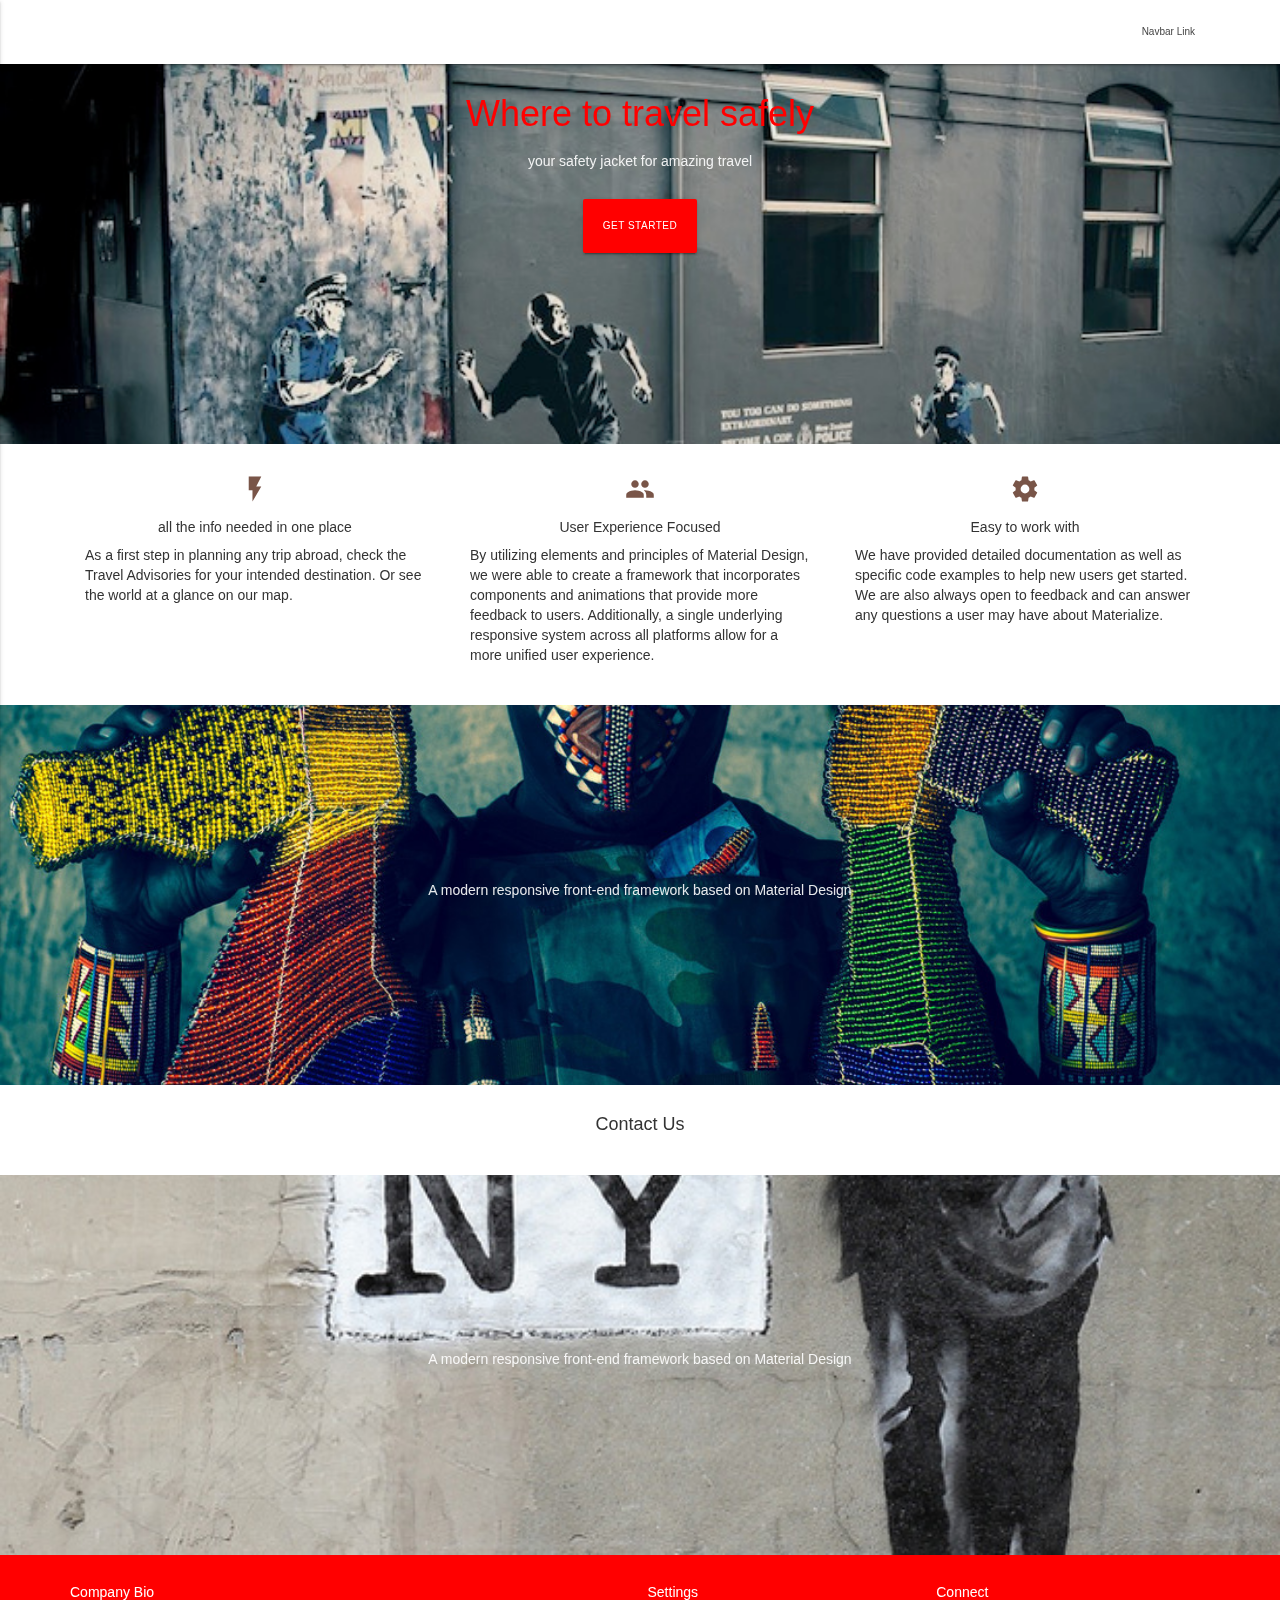
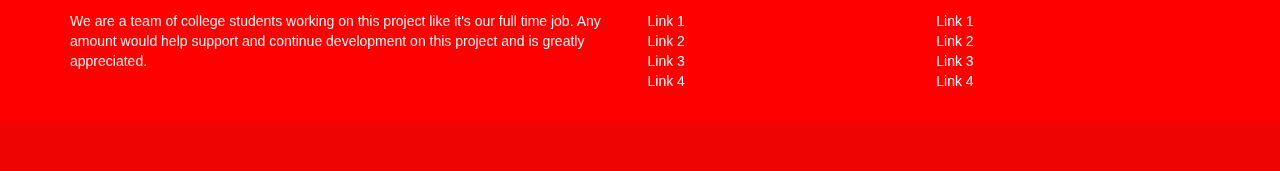
==== 1rst_page/index.html @ 5692c3e0 "Add files via upload" ====
<!DOCTYPE html>
<html lang="en">
<head>
  <meta http-equiv="Content-Type" content="text/html; charset=UTF-8"/>
  <meta name="viewport" content="width=device-width, initial-scale=1"/>
  <title>Crime</title>

  <!-- CSS  -->

  <link href="https://fonts.googleapis.com/icon?family=Material+Icons" rel="stylesheet">
  <link href="css/materialize.css" type="text/css" rel="stylesheet" media="screen,projection"/>
  <link href="css/style.css" type="text/css" rel="stylesheet" media="screen,projection"/>

  <link rel="stylesheet" href="https://maxcdn.bootstrapcdn.com/bootstrap/3.3.7/css/bootstrap.min.css">

<!-- jQuery library -->
<script src="https://ajax.googleapis.com/ajax/libs/jquery/3.2.1/jquery.min.js"></script>

<!-- Latest compiled JavaScript -->
<script src="https://maxcdn.bootstrapcdn.com/bootstrap/3.3.7/js/bootstrap.min.js"></script>

</head>
<body>
  <nav class="white" role="navigation">
    <div class="nav-wrapper container">
      <a id="logo-container" href="#" class="brand-logo"></a>
      <ul class="right hide-on-med-and-down">
        <li><a href="#">Navbar Link</a></li>
      </ul>

      <ul id="nav-mobile" class="side-nav">
        <li><a href="#">Navbar Link</a></li>
      </ul>
      <a href="#" data-activates="nav-mobile" class="button-collapse"><i class="material-icons">menu</i></a>
    </div>
  </nav>

  <div id="index-banner" class="parallax-container">
    <div class="section no-pad-bot">
      <div class="container">
        <br><br>
        <h1 class="header center teal-text text-lighten-2">Where to travel safely</h1>
        <div class="row center">
          <h5 class="header col s12 light">your safety jacket for amazing travel </h5>
        </div>
        <div class="row center">
          <a href="http://materializecss.com/getting-started.html" id="download-button" class="btn-large waves-effect waves-light teal lighten-1">Get Started</a>
        </div>
        <br><br>

      </div>
    </div>
    <div class="parallax"><img src="background1.jpg" alt="Unsplashed background img 1"></div>
  </div>


  <div class="container">
    <div class="section">

      <!--   Icon Section   -->
      <div class="row">
        <div class="col s12 m4">
          <div class="icon-block">
            <h2 class="center brown-text"><i class="material-icons">flash_on</i></h2>
            <h5 class="center">all the info needed in one place </h5>

            <p class="light">As a first step in planning any trip abroad, check the Travel Advisories for your intended destination. Or see the world at a glance on our  map.</p>
          </div>
        </div>

        <div class="col s12 m4">
          <div class="icon-block">
            <h2 class="center brown-text"><i class="material-icons">group</i></h2>
            <h5 class="center">User Experience Focused</h5>

            <p class="light">By utilizing elements and principles of Material Design, we were able to create a framework that incorporates components and animations that provide more feedback to users. Additionally, a single underlying responsive system across all platforms allow for a more unified user experience.</p>
          </div>
        </div>

        <div class="col s12 m4">
          <div class="icon-block">
            <h2 class="center brown-text"><i class="material-icons">settings</i></h2>
            <h5 class="center">Easy to work with</h5>

            <p class="light">We have provided detailed documentation as well as specific code examples to help new users get started. We are also always open to feedback and can answer any questions a user may have about Materialize.</p>
          </div>
        </div>
      </div>

    </div>
  </div>


  <div class="parallax-container valign-wrapper">
    <div class="section no-pad-bot">
      <div class="container">
        <div class="row center">
          <h5 class="header col s12 light">A modern responsive front-end framework based on Material Design</h5>
        </div>
      </div>
    </div>
    <div class="parallax"><img src="background2.jpg" alt="Unsplashed background img 2"></div>
  </div>

  <div class="container">
    <div class="section">

      <div class="row">
        <div class="col s12 center">
          <h3><i class="mdi-content-send brown-text"></i></h3>
          <h4>Contact Us</h4>
          <p class="left-align light"></p>
        </div>
      </div>

    </div>
  </div>


  <div class="parallax-container valign-wrapper">
    <div class="section no-pad-bot">
      <div class="container">
        <div class="row center">
          <h5 class="header col s12 light">A modern responsive front-end framework based on Material Design</h5>
        </div>
      </div>
    </div>
    <div class="parallax"><img src="background3.jpg" alt="Unsplashed background img 3"></div>
  </div>

  <footer class="page-footer teal">
    <div class="container">
      <div class="row">
        <div class="col l6 s12">
          <h5 class="white-text">Company Bio</h5>
          <p class="grey-text text-lighten-4">We are a team of college students working on this project like it's our full time job. Any amount would help support and continue development on this project and is greatly appreciated.</p>


        </div>
        <div class="col l3 s12">
          <h5 class="white-text">Settings</h5>
          <ul>
            <li><a class="white-text" href="#!">Link 1</a></li>
            <li><a class="white-text" href="#!">Link 2</a></li>
            <li><a class="white-text" href="#!">Link 3</a></li>
            <li><a class="white-text" href="#!">Link 4</a></li>
          </ul>
        </div>
        <div class="col l3 s12">
          <h5 class="white-text">Connect</h5>
          <ul>
            <li><a class="white-text" href="#!">Link 1</a></li>
            <li><a class="white-text" href="#!">Link 2</a></li>
            <li><a class="white-text" href="#!">Link 3</a></li>
            <li><a class="white-text" href="#!">Link 4</a></li>
          </ul>
        </div>
      </div>
    </div>
    <div class="footer-copyright">
      <div class="container">
     <a></a>
      </div>
    </div>
  </footer>


  <!--  Scripts-->
  <script src="https://code.jquery.com/jquery-2.1.1.min.js"></script>
  <script src="js/materialize.js"></script>
  <script src="js/init.js"></script>

  </body>
</html>
---- 1rst_page/css/style.css ----
/* Custom Stylesheet */
/**
 * Use this file to override Materialize files so you can update
 * the core Materialize files in the future
 *
 * Made By MaterializeCSS.com
 */

nav ul a,
nav .brand-logo {
  color: #444;
}

p {
  line-height: 2rem;
}

.button-collapse {
  color: #26a69a;
}

.parallax-container {
  min-height: 380px;
  line-height: 0;
  height: auto;
  color: rgba(255,255,255,.9);
}
  .parallax-container .section {
    width: 100%;
  }

@media only screen and (max-width : 992px) {
  .parallax-container .section {
    position: absolute;
    top: 40%;
  }
  #index-banner .section {
    top: 10%;
  }
}

@media only screen and (max-width : 600px) {
  #index-banner .section {
    top: 0;
  }
}

.icon-block {
  padding: 0 15px;
}
.icon-block .material-icons {
  font-size: inherit;
}

footer.page-footer {
  margin: 0;
}
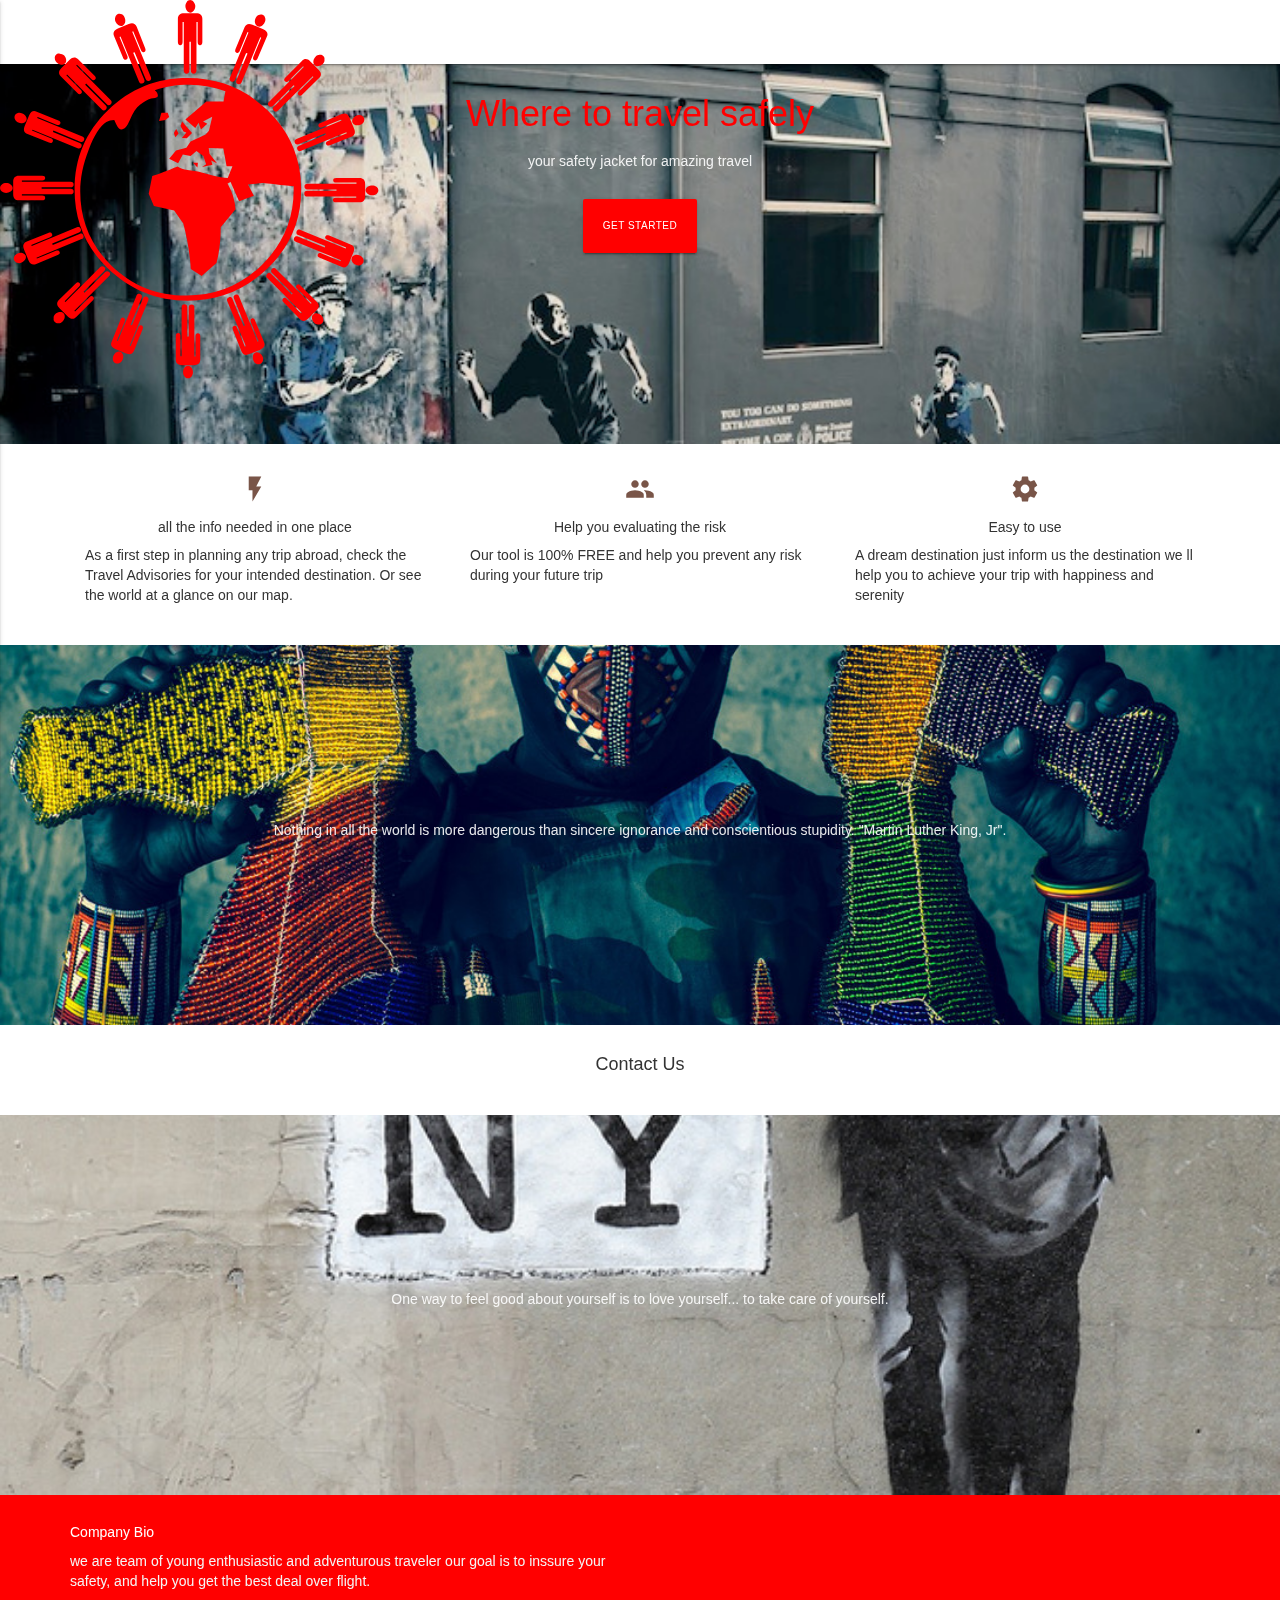
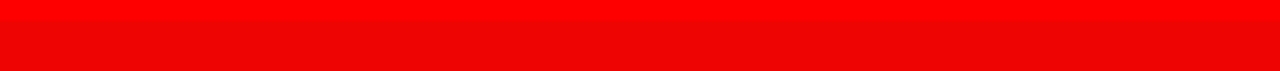
==== commit 74798e60: "updating page1 folder" ====
--- a/1rst_page/index.html
+++ b/1rst_page/index.html
@@ -1,174 +1,299 @@
-<!DOCTYPE html>
-<html lang="en">
-<head>
-  <meta http-equiv="Content-Type" content="text/html; charset=UTF-8"/>
-  <meta name="viewport" content="width=device-width, initial-scale=1"/>
-  <title>Crime</title>
-
-  <!-- CSS  -->
-
-  <link href="https://fonts.googleapis.com/icon?family=Material+Icons" rel="stylesheet">
-  <link href="css/materialize.css" type="text/css" rel="stylesheet" media="screen,projection"/>
-  <link href="css/style.css" type="text/css" rel="stylesheet" media="screen,projection"/>
-
-  <link rel="stylesheet" href="https://maxcdn.bootstrapcdn.com/bootstrap/3.3.7/css/bootstrap.min.css">
-
-<!-- jQuery library -->
-<script src="https://ajax.googleapis.com/ajax/libs/jquery/3.2.1/jquery.min.js"></script>
-
-<!-- Latest compiled JavaScript -->
-<script src="https://maxcdn.bootstrapcdn.com/bootstrap/3.3.7/js/bootstrap.min.js"></script>
-
-</head>
-<body>
-  <nav class="white" role="navigation">
-    <div class="nav-wrapper container">
-      <a id="logo-container" href="#" class="brand-logo"></a>
-      <ul class="right hide-on-med-and-down">
-        <li><a href="#">Navbar Link</a></li>
-      </ul>
-
-      <ul id="nav-mobile" class="side-nav">
-        <li><a href="#">Navbar Link</a></li>
-      </ul>
-      <a href="#" data-activates="nav-mobile" class="button-collapse"><i class="material-icons">menu</i></a>
-    </div>
-  </nav>
-
-  <div id="index-banner" class="parallax-container">
-    <div class="section no-pad-bot">
-      <div class="container">
-        <br><br>
-        <h1 class="header center teal-text text-lighten-2">Where to travel safely</h1>
-        <div class="row center">
-          <h5 class="header col s12 light">your safety jacket for amazing travel </h5>
-        </div>
-        <div class="row center">
-          <a href="http://materializecss.com/getting-started.html" id="download-button" class="btn-large waves-effect waves-light teal lighten-1">Get Started</a>
-        </div>
-        <br><br>
-
-      </div>
-    </div>
-    <div class="parallax"><img src="background1.jpg" alt="Unsplashed background img 1"></div>
-  </div>
-
-
-  <div class="container">
-    <div class="section">
-
-      <!--   Icon Section   -->
-      <div class="row">
-        <div class="col s12 m4">
-          <div class="icon-block">
-            <h2 class="center brown-text"><i class="material-icons">flash_on</i></h2>
-            <h5 class="center">all the info needed in one place </h5>
-
-            <p class="light">As a first step in planning any trip abroad, check the Travel Advisories for your intended destination. Or see the world at a glance on our  map.</p>
-          </div>
-        </div>
-
-        <div class="col s12 m4">
-          <div class="icon-block">
-            <h2 class="center brown-text"><i class="material-icons">group</i></h2>
-            <h5 class="center">User Experience Focused</h5>
-
-            <p class="light">By utilizing elements and principles of Material Design, we were able to create a framework that incorporates components and animations that provide more feedback to users. Additionally, a single underlying responsive system across all platforms allow for a more unified user experience.</p>
-          </div>
-        </div>
-
-        <div class="col s12 m4">
-          <div class="icon-block">
-            <h2 class="center brown-text"><i class="material-icons">settings</i></h2>
-            <h5 class="center">Easy to work with</h5>
-
-            <p class="light">We have provided detailed documentation as well as specific code examples to help new users get started. We are also always open to feedback and can answer any questions a user may have about Materialize.</p>
-          </div>
-        </div>
-      </div>
-
-    </div>
-  </div>
-
-
-  <div class="parallax-container valign-wrapper">
-    <div class="section no-pad-bot">
-      <div class="container">
-        <div class="row center">
-          <h5 class="header col s12 light">A modern responsive front-end framework based on Material Design</h5>
-        </div>
-      </div>
-    </div>
-    <div class="parallax"><img src="background2.jpg" alt="Unsplashed background img 2"></div>
-  </div>
-
-  <div class="container">
-    <div class="section">
-
-      <div class="row">
-        <div class="col s12 center">
-          <h3><i class="mdi-content-send brown-text"></i></h3>
-          <h4>Contact Us</h4>
-          <p class="left-align light"></p>
-        </div>
-      </div>
-
-    </div>
-  </div>
-
-
-  <div class="parallax-container valign-wrapper">
-    <div class="section no-pad-bot">
-      <div class="container">
-        <div class="row center">
-          <h5 class="header col s12 light">A modern responsive front-end framework based on Material Design</h5>
-        </div>
-      </div>
-    </div>
-    <div class="parallax"><img src="background3.jpg" alt="Unsplashed background img 3"></div>
-  </div>
-
-  <footer class="page-footer teal">
-    <div class="container">
-      <div class="row">
-        <div class="col l6 s12">
-          <h5 class="white-text">Company Bio</h5>
-          <p class="grey-text text-lighten-4">We are a team of college students working on this project like it's our full time job. Any amount would help support and continue development on this project and is greatly appreciated.</p>
-
-
-        </div>
-        <div class="col l3 s12">
-          <h5 class="white-text">Settings</h5>
-          <ul>
-            <li><a class="white-text" href="#!">Link 1</a></li>
-            <li><a class="white-text" href="#!">Link 2</a></li>
-            <li><a class="white-text" href="#!">Link 3</a></li>
-            <li><a class="white-text" href="#!">Link 4</a></li>
-          </ul>
-        </div>
-        <div class="col l3 s12">
-          <h5 class="white-text">Connect</h5>
-          <ul>
-            <li><a class="white-text" href="#!">Link 1</a></li>
-            <li><a class="white-text" href="#!">Link 2</a></li>
-            <li><a class="white-text" href="#!">Link 3</a></li>
-            <li><a class="white-text" href="#!">Link 4</a></li>
-          </ul>
-        </div>
-      </div>
-    </div>
-    <div class="footer-copyright">
-      <div class="container">
-     <a></a>
-      </div>
-    </div>
-  </footer>
-
-
-  <!--  Scripts-->
-  <script src="https://code.jquery.com/jquery-2.1.1.min.js"></script>
-  <script src="js/materialize.js"></script>
-  <script src="js/init.js"></script>
-
-  </body>
-</html>
+<!DOCTYPE html>
+<html lang="en">
+<head>
+  <meta http-equiv="Content-Type" content="text/html; charset=UTF-8"/>
+  <meta name="viewport" content="width=device-width, initial-scale=1"/>
+  <title>Crime</title>
+
+  <!-- CSS  -->
+  <link rel="stylesheet" type="text/css" href="earth_turning.css">
+  <link href="https://fonts.googleapis.com/icon?family=Material+Icons" rel="stylesheet">
+  <link href="css/materialize.css" type="text/css" rel="stylesheet" media="screen,projection"/>
+  <link href="css/style.css" type="text/css" rel="stylesheet" media="screen,projection"/>
+
+  <link rel="stylesheet" href="https://maxcdn.bootstrapcdn.com/bootstrap/3.3.7/css/bootstrap.min.css">
+
+<!-- jQuery library -->
+<script src="https://ajax.googleapis.com/ajax/libs/jquery/3.2.1/jquery.min.js"></script>
+
+<!-- Latest compiled JavaScript -->
+<script src="https://maxcdn.bootstrapcdn.com/bootstrap/3.3.7/js/bootstrap.min.js"></script>
+
+</head>
+<body>
+<div class="container-earth">
+<svg version="1.1" viewBox="0 0 170 170" class="svg-earth" preserveAspectRatio="xMinYMin meet">
+<g>
+<path class="svg-globe" d="M128,80.5c0,13.2-4.7,24.3-14.2,33.5s-20.8,13.8-34,13.8s-24.5-4.6-34-13.8S31.7,93.7,31.7,80.5s4.7-24.4,14.2-33.6 c9.4-9.2,20.7-13.7,33.9-13.7s24.5,4.6,33.9,13.7C123.3,56.2,128,67.4,128,80.5z M124.8,80.9v-1.7c-8.6-0.9-12.9-1.4-12.9-1.4 c-0.2,0-2.4,0.2-6.5,0.6l2.5,4.8l-6.3,2.3l-3.6-8.2L96.7,78c2.1,3.8,3.2,7.4,3.4,10.9c-2.1,2.5-4.2,5.1-6.3,7.7 c0,5.6-0.6,10.7-1.8,15.2l-6.3,5.5l-4.6-3c-0.4-6.4-1.5-12.8-3.2-19.3L74,89.5l-8.6-2l-2.2-5.2l1.5-7.5c2.5-0.7,6.1-2.1,10.8-4 c1.1,0.8,2.5,1.3,4.2,1.5c1.5,0.2,2.9,0.4,4.4,0.6c0,0,2.1,0.6,6.3,1.7c2.4,0.7,4.6,1,6.4,1.1l2-5h-2.5l-1.4-7.6l-6.2-0.2l0.4,2.5
+l3.1,4l-2.5-1.2l0.6,1.8l-4.4,1l1.7-1.2l-1.2-3.5l-2.9-2.1L81,66.3l-3.3-0.6l-2,3.7l-3.8-1.9l2.9-3.5l4.4-1.2l1.8-2.7l6.4-2.9
+l1.4-1.6l1.4-6l-3.9,2l1.8,1L85.4,55l-1-2.8l-1.4,2.2l-4.2-3.6l8.9-7.7h7.3l0.8-4.3C91,37,85.9,36,80.5,36
+c-5.9,0-10.8,0.8-14.7,2.4c0.9,0.7,1.3,1.5,1.3,2.3c0,0.4-0.4,0.7-1.2,0.9c-0.6,0.1-1.1,0.2-1.7,0.3c-1.6,0.5-3.1,1.4-4.7,2.6
+s-3.1,3.5-4.4,6.7C54,53.7,52.9,55,51.6,55c-0.8,0-1.5-0.7-2.1-2c-0.6-1.3-0.9-2-1-2c-1.2,0-2.3,0.3-3.3,0.9
+c-2.7,1.8-5.2,5.7-7.5,11.7c-2.4,6.2-3.6,12.1-3.6,17.7c0,12.4,4.4,22.9,13.2,31.5s19.5,12.8,31.9,12.8s23.2-4.3,32.1-13
+S124.8,93.3,124.8,80.9z M71.9,49.7L70.3,51l-2.7,0.4l1-3.5h2.7L71.9,49.7z M75.9,56.7l-1.4,1.6l-0.6-1.8l1-1.7L75.9,56.7z
+M81.6,56.5l-2.2,2.3l-2.1-0.2l1.9-2.3l-1.2-0.4l-1.3-2.4l0.7-1.9L81.6,56.5z M84.1,69.2l-0.2,2l-1.9-2H84.1z"/>
+</g>
+<g>
+<path class="svg-man-01" d="M86,17.9c0,0.9-0.3,1.3-1,1.3s-1-0.4-1-1.3V9.3h-0.5V30c0,0.9-0.4,1.3-1.2,1.3s-1.2-0.4-1.2-1.3V17.7h-0.6V30
+c0,0.9-0.4,1.3-1.2,1.3s-1.2-0.4-1.2-1.3V9.3h-0.5v8.6c0,0.9-0.3,1.3-1,1.3c-0.7,0-1-0.4-1-1.3V8c0-1.6,0.9-2.4,2.7-2.4h5
+C85.1,5.6,86,6.4,86,8V17.9z M83,2.6c0,0.7-0.2,1.4-0.6,1.9s-0.9,0.9-1.5,0.9c-0.6,0-1.1-0.3-1.5-0.9s-0.6-1.2-0.6-1.9
+c0-0.7,0.2-1.3,0.6-1.8C79.7,0.3,80.2,0,80.8,0c0.6,0,1.1,0.3,1.5,0.8S83,1.9,83,2.6z"/>
+</g>
+<g>
+<path class="svg-man-02" d="M109.5,24.8c-0.3,0.8-0.8,1.1-1.4,0.8c-0.6-0.3-0.7-0.8-0.4-1.6l3.3-8l-0.4-0.2l-7.9,19.2c-0.3,0.8-0.9,1-1.6,0.7
+c-0.7-0.3-0.9-0.9-0.6-1.6l4.7-11.4l-0.6-0.2l-4.7,11.4c-0.3,0.8-0.9,1-1.6,0.7c-0.7-0.3-0.9-0.9-0.6-1.6l7.9-19.2l-0.4-0.2l-3.3,8
+c-0.3,0.8-0.8,1.1-1.4,0.8c-0.6-0.3-0.7-0.8-0.4-1.6l3.8-9.1c0.6-1.5,1.7-1.9,3.4-1.2l4.6,1.9c1.6,0.7,2.2,1.8,1.5,3.2L109.5,24.8z
+M112.5,9.5c-0.3,0.7-0.7,1.2-1.3,1.5c-0.6,0.4-1.2,0.4-1.7,0.2c-0.5-0.2-0.9-0.7-1.1-1.4c-0.2-0.7-0.1-1.4,0.2-2
+c0.3-0.7,0.7-1.1,1.3-1.4c0.6-0.3,1.1-0.3,1.7-0.1c0.5,0.2,0.9,0.6,1.1,1.3S112.8,8.8,112.5,9.5z"/>
+</g>
+<g>
+<path class="svg-man-03" d="M128.5,40.2c-0.6,0.6-1.1,0.7-1.6,0.2s-0.4-1,0.2-1.6l6.1-6.1l-0.3-0.3L118.2,47c-0.6,0.6-1.2,0.6-1.8,0.1
+c-0.6-0.6-0.6-1.2,0.1-1.8l8.7-8.7l-0.4-0.4l-8.7,8.7c-0.6,0.6-1.2,0.6-1.8,0.1c-0.6-0.6-0.6-1.2,0.1-1.8l14.7-14.7l-0.3-0.3
+l-6.1,6.1c-0.6,0.6-1.1,0.7-1.6,0.2s-0.4-1,0.2-1.6l7-7c1.1-1.1,2.3-1.1,3.6,0.2l3.5,3.5c1.3,1.3,1.3,2.5,0.2,3.6L128.5,40.2z
+M137.2,27.2c-0.5,0.5-1.1,0.8-1.8,0.9c-0.7,0.1-1.3,0-1.7-0.5s-0.6-1-0.5-1.7c0.1-0.7,0.4-1.3,0.9-1.8c0.5-0.5,1.1-0.8,1.7-0.8
+c0.6-0.1,1.2,0.1,1.6,0.5c0.4,0.4,0.6,0.9,0.5,1.6C138,26.1,137.7,26.7,137.2,27.2z"/>
+</g>
+<g>
+<path class="svg-man-04" d="M140.2,61.7c-0.8,0.3-1.3,0.2-1.6-0.4c-0.3-0.6,0-1.1,0.8-1.4l8-3.3l-0.2-0.4l-19.2,7.9c-0.8,0.3-1.3,0.1-1.6-0.6
+c-0.3-0.7-0.1-1.3,0.7-1.6l11.4-4.7l-0.2-0.6l-11.4,4.7c-0.8,0.3-1.3,0.1-1.6-0.6c-0.3-0.7-0.1-1.3,0.7-1.6l19.2-7.9l-0.2-0.4
+l-8,3.3c-0.8,0.3-1.3,0.2-1.6-0.4s0-1.1,0.8-1.4l9.1-3.8c1.5-0.6,2.6-0.1,3.3,1.6l1.9,4.6c0.7,1.6,0.3,2.8-1.2,3.4L140.2,61.7z
+M153.2,53c-0.7,0.3-1.3,0.3-2,0.2c-0.7-0.2-1.1-0.5-1.4-1.1c-0.2-0.5-0.2-1.1,0.2-1.7c0.4-0.6,0.9-1,1.5-1.3
+c0.7-0.3,1.3-0.3,1.9-0.1c0.6,0.2,1,0.6,1.3,1.1c0.2,0.5,0.2,1.1-0.1,1.7C154.4,52.3,153.9,52.7,153.2,53z"/>
+</g>
+<g>
+<path class="svg-man-05" d="M142.8,86c-0.9,0-1.3-0.3-1.3-1s0.4-1,1.3-1h8.6v-0.5h-20.8c-0.9,0-1.3-0.4-1.3-1.2s0.4-1.2,1.3-1.2H143v-0.6h-12.3
+c-0.9,0-1.3-0.4-1.3-1.2s0.4-1.2,1.3-1.2h20.8v-0.5h-8.6c-0.9,0-1.3-0.3-1.3-1c0-0.7,0.4-1,1.3-1h9.9c1.6,0,2.4,0.9,2.4,2.7v5
+c0,1.8-0.8,2.7-2.4,2.7H142.8z M158.2,83c-0.7,0-1.4-0.2-1.9-0.6s-0.9-0.9-0.9-1.5c0-0.6,0.3-1.1,0.9-1.5s1.2-0.6,1.9-0.6
+c0.7,0,1.3,0.2,1.8,0.6c0.5,0.4,0.8,0.9,0.8,1.5c0,0.6-0.3,1.1-0.8,1.5S158.9,83,158.2,83z"/>
+</g>
+<g>
+<path class="svg-man-06" d="M135.9,109.5c-0.8-0.3-1.1-0.8-0.8-1.4s0.8-0.7,1.6-0.4l8,3.3l0.2-0.4l-19.2-7.9c-0.8-0.3-1-0.9-0.7-1.6s0.9-0.9,1.6-0.6
+l11.4,4.7l0.2-0.6l-11.4-4.7c-0.8-0.3-1-0.9-0.7-1.6c0.3-0.7,0.9-0.9,1.6-0.6l19.2,7.9l0.2-0.4l-8-3.3c-0.8-0.3-1.1-0.8-0.8-1.4
+c0.3-0.6,0.8-0.7,1.6-0.4l9.1,3.8c1.5,0.6,1.9,1.7,1.2,3.4l-1.9,4.6c-0.7,1.6-1.8,2.2-3.2,1.5L135.9,109.5z M151.2,112.5
+c-0.7-0.3-1.2-0.7-1.5-1.3c-0.4-0.6-0.4-1.2-0.2-1.7c0.2-0.5,0.7-0.9,1.4-1.1s1.4-0.1,2,0.2c0.7,0.3,1.1,0.7,1.4,1.3
+c0.3,0.6,0.3,1.1,0.1,1.7c-0.2,0.5-0.6,0.9-1.3,1.1S151.9,112.8,151.2,112.5z"/>
+</g>
+<g>
+<path class="svg-man-07" d="M120.5,128.5c-0.6-0.6-0.7-1.1-0.2-1.6s1-0.4,1.6,0.2l6.1,6.1l0.3-0.3l-14.7-14.7c-0.6-0.6-0.6-1.2-0.1-1.8
+s1.2-0.6,1.8,0.1l8.7,8.7l0.4-0.4l-8.7-8.7c-0.6-0.6-0.6-1.2-0.1-1.8s1.2-0.6,1.8,0.1l14.7,14.7l0.3-0.3l-6.1-6.1
+c-0.6-0.6-0.7-1.1-0.2-1.6s1-0.4,1.6,0.2l7,7c1.1,1.1,1.1,2.3-0.2,3.6l-3.5,3.5c-1.3,1.3-2.5,1.3-3.6,0.2L120.5,128.5z
+M133.5,137.2c-0.5-0.5-0.8-1.1-0.9-1.8c-0.1-0.7,0-1.3,0.5-1.7c0.4-0.4,1-0.6,1.7-0.5c0.7,0.1,1.3,0.4,1.8,0.9
+c0.5,0.5,0.8,1.1,0.8,1.7c0.1,0.6-0.1,1.2-0.5,1.6c-0.4,0.4-0.9,0.6-1.6,0.5C134.6,138,134,137.7,133.5,137.2z"/>
+</g>
+<g>
+<path class="svg-man-08" d="M99,140.2c-0.3-0.8-0.2-1.3,0.4-1.6s1.1,0,1.4,0.8l3.3,8l0.4-0.2l-7.9-19.2c-0.3-0.8-0.1-1.3,0.6-1.6
+c0.7-0.3,1.3-0.1,1.6,0.7l4.7,11.4l0.6-0.2l-4.7-11.4c-0.3-0.8-0.1-1.3,0.6-1.6c0.7-0.3,1.3-0.1,1.6,0.7l7.9,19.2l0.4-0.2l-3.3-8
+c-0.3-0.8-0.2-1.3,0.4-1.6s1.1,0,1.4,0.8l3.8,9.1c0.6,1.5,0.1,2.6-1.6,3.3l-4.6,1.9c-1.6,0.7-2.8,0.3-3.4-1.2L99,140.2z
+M107.7,153.2c-0.3-0.7-0.3-1.3-0.2-2s0.5-1.1,1.1-1.4c0.5-0.2,1.1-0.2,1.7,0.2c0.6,0.4,1,0.9,1.3,1.5c0.3,0.7,0.3,1.3,0.1,1.9
+c-0.2,0.6-0.6,1-1.1,1.3c-0.5,0.2-1.1,0.2-1.7-0.1C108.4,154.4,108,153.9,107.7,153.2z"/>
+</g>
+<g>
+<path class="svg-man-09" d="M74.7,142.8c0-0.9,0.3-1.3,1-1.3c0.7,0,1,0.4,1,1.3v8.6h0.5v-20.8c0-0.9,0.4-1.3,1.2-1.3s1.2,0.4,1.2,1.3V143h0.6v-12.3
+c0-0.9,0.4-1.3,1.2-1.3s1.2,0.4,1.2,1.3v20.8h0.5v-8.6c0-0.9,0.3-1.3,1-1.3s1,0.4,1,1.3v9.9c0,1.6-0.9,2.4-2.7,2.4h-5
+c-1.8,0-2.7-0.8-2.7-2.4V142.8z M77.8,158.2c0-0.7,0.2-1.4,0.6-1.9s0.9-0.9,1.5-0.9c0.6,0,1.1,0.3,1.5,0.9s0.6,1.2,0.6,1.9
+c0,0.7-0.2,1.3-0.6,1.8c-0.4,0.5-0.9,0.8-1.5,0.8c-0.6,0-1.1-0.3-1.5-0.8S77.8,158.9,77.8,158.2z"/>
+</g>
+<g>
+<path class="svg-man-10" d="M51.2,135.9c0.3-0.8,0.8-1.1,1.4-0.8c0.6,0.3,0.7,0.8,0.4,1.6l-3.3,8l0.4,0.2l7.9-19.2c0.3-0.8,0.9-1,1.6-0.7
+s0.9,0.9,0.6,1.6l-4.7,11.4l0.6,0.2l4.7-11.4c0.3-0.8,0.9-1,1.6-0.7c0.7,0.3,0.9,0.9,0.6,1.6l-7.9,19.2l0.4,0.2l3.3-8
+c0.3-0.8,0.8-1.1,1.4-0.8s0.7,0.8,0.4,1.6L57,149c-0.6,1.5-1.7,1.9-3.4,1.2l-4.6-1.9c-1.6-0.7-2.2-1.8-1.5-3.2L51.2,135.9z
+M48.2,151.2c0.3-0.7,0.7-1.2,1.3-1.5c0.6-0.4,1.2-0.4,1.7-0.2c0.5,0.2,0.9,0.7,1.1,1.4c0.2,0.7,0.1,1.4-0.2,2
+c-0.3,0.7-0.7,1.1-1.3,1.4c-0.6,0.3-1.1,0.3-1.7,0.1c-0.5-0.2-0.9-0.6-1.1-1.3C47.9,152.5,47.9,151.9,48.2,151.2z"/>
+</g>
+<g>
+<path class="svg-man-11" d="M32.2,120.5c0.6-0.6,1.1-0.7,1.6-0.2s0.4,1-0.2,1.6l-6.1,6.1l0.3,0.3l14.7-14.7c0.6-0.6,1.2-0.6,1.8-0.1
+c0.6,0.6,0.6,1.2-0.1,1.8l-8.7,8.7l0.4,0.4l8.7-8.7c0.6-0.6,1.2-0.6,1.8-0.1c0.6,0.6,0.6,1.2-0.1,1.8l-14.7,14.7l0.3,0.3l6.1-6.1
+c0.6-0.6,1.1-0.7,1.6-0.2s0.4,1-0.2,1.6l-7,7c-1.1,1.1-2.3,1.1-3.6-0.2l-3.5-3.5c-1.3-1.3-1.3-2.5-0.2-3.6L32.2,120.5z M23.5,133.5
+c0.5-0.5,1.1-0.8,1.8-0.9c0.7-0.1,1.3,0,1.7,0.5c0.4,0.4,0.6,1,0.5,1.7c-0.1,0.7-0.4,1.3-0.9,1.8c-0.5,0.5-1.1,0.8-1.7,0.8
+c-0.6,0.1-1.2-0.1-1.6-0.5c-0.4-0.4-0.6-0.9-0.5-1.6C22.7,134.6,23,134,23.5,133.5z"/>
+</g>
+<g>
+<path class="svg-man-12" d="M20.5,99c0.8-0.3,1.3-0.2,1.6,0.4c0.3,0.6,0,1.1-0.8,1.4l-8,3.3l0.2,0.4l19.2-7.9c0.8-0.3,1.3-0.1,1.6,0.6
+c0.3,0.7,0.1,1.3-0.7,1.6l-11.4,4.7l0.2,0.6l11.4-4.7c0.8-0.3,1.3-0.1,1.6,0.6c0.3,0.7,0.1,1.3-0.7,1.6l-19.2,7.9l0.2,0.4l8-3.3
+c0.8-0.3,1.3-0.2,1.6,0.4c0.3,0.6,0,1.1-0.8,1.4l-9.1,3.8c-1.5,0.6-2.6,0.1-3.3-1.6l-1.9-4.6c-0.7-1.6-0.3-2.8,1.2-3.4L20.5,99z
+M7.5,107.7c0.7-0.3,1.3-0.3,2-0.2c0.7,0.2,1.1,0.5,1.4,1.1c0.2,0.5,0.2,1.1-0.2,1.7c-0.4,0.6-0.9,1-1.5,1.3
+c-0.7,0.3-1.3,0.3-1.9,0.1s-1-0.6-1.3-1.1c-0.2-0.5-0.2-1.1,0.1-1.7C6.4,108.4,6.8,108,7.5,107.7z"/>
+</g>
+<g>
+<path class="svg-man-13" d="M17.9,74.7c0.9,0,1.3,0.3,1.3,1c0,0.7-0.4,1-1.3,1H9.3v0.5H30c0.9,0,1.3,0.4,1.3,1.2s-0.4,1.2-1.3,1.2H17.7v0.6H30
+c0.9,0,1.3,0.4,1.3,1.2s-0.4,1.2-1.3,1.2H9.3v0.5h8.6c0.9,0,1.3,0.3,1.3,1s-0.4,1-1.3,1H8c-1.6,0-2.4-0.9-2.4-2.7v-5
+c0-1.8,0.8-2.7,2.4-2.7H17.9z M2.6,77.8c0.7,0,1.4,0.2,1.9,0.6s0.9,0.9,0.9,1.5c0,0.6-0.3,1.1-0.9,1.5S3.3,82,2.6,82
+c-0.7,0-1.3-0.2-1.8-0.6C0.3,81,0,80.5,0,79.9c0-0.6,0.3-1.1,0.8-1.5S1.9,77.8,2.6,77.8z"/>
+</g>
+<g>
+<path class="svg-man-14" d="M24.8,51.2c0.8,0.3,1.1,0.8,0.8,1.4c-0.3,0.6-0.8,0.7-1.6,0.4l-8-3.3l-0.2,0.4l19.2,7.9c0.8,0.3,1,0.9,0.7,1.6
+c-0.3,0.7-0.9,0.9-1.6,0.6l-11.4-4.7l-0.2,0.6l11.4,4.7c0.8,0.3,1,0.9,0.7,1.6c-0.3,0.7-0.9,0.9-1.6,0.6l-19.2-7.9l-0.2,0.4l8,3.3
+c0.8,0.3,1.1,0.8,0.8,1.4c-0.3,0.6-0.8,0.7-1.6,0.4L11.7,57c-1.5-0.6-1.9-1.7-1.2-3.4l1.9-4.6c0.7-1.6,1.8-2.2,3.2-1.5L24.8,51.2z
+M9.5,48.2c0.7,0.3,1.2,0.7,1.5,1.3c0.4,0.6,0.4,1.2,0.2,1.7c-0.2,0.5-0.7,0.9-1.4,1.1c-0.7,0.2-1.4,0.1-2-0.2
+c-0.7-0.3-1.1-0.7-1.4-1.3s-0.3-1.1-0.1-1.7c0.2-0.5,0.6-0.9,1.3-1.1C8.2,47.9,8.8,47.9,9.5,48.2z"/>
+</g>
+<g>
+<path class="svg-man-15" d="M40.2,32.2c0.6,0.6,0.7,1.1,0.2,1.6s-1,0.4-1.6-0.2l-6.1-6.1l-0.3,0.3L47,42.5c0.6,0.6,0.6,1.2,0.1,1.8
+c-0.6,0.6-1.2,0.6-1.8-0.1l-8.7-8.7L36.2,36l8.7,8.7c0.6,0.6,0.6,1.2,0.1,1.8c-0.6,0.6-1.2,0.6-1.8-0.1L28.5,31.7L28.2,32l6.1,6.1
+c0.6,0.6,0.7,1.1,0.2,1.6s-1,0.4-1.6-0.2l-7-7c-1.1-1.1-1.1-2.3,0.2-3.6l3.5-3.5c1.3-1.3,2.5-1.3,3.6-0.2L40.2,32.2z M27.2,23.5
+c0.5,0.5,0.8,1.1,0.9,1.8c0.1,0.7,0,1.3-0.5,1.7s-1,0.6-1.7,0.5c-0.7-0.1-1.3-0.4-1.8-0.9c-0.5-0.5-0.8-1.1-0.8-1.7
+c-0.1-0.6,0.1-1.2,0.5-1.6c0.4-0.4,0.9-0.6,1.6-0.5S26.7,23,27.2,23.5z"/>
+</g>
+<g>
+<path class="svg-man-16" d="M61.7,20.5c0.3,0.8,0.2,1.3-0.4,1.6c-0.6,0.3-1.1,0-1.4-0.8l-3.3-8l-0.4,0.2l7.9,19.2c0.3,0.8,0.1,1.3-0.6,1.6
+c-0.7,0.3-1.3,0.1-1.6-0.7l-4.7-11.4l-0.6,0.2l4.7,11.4c0.3,0.8,0.1,1.3-0.6,1.6c-0.7,0.3-1.3,0.1-1.6-0.7l-7.9-19.2l-0.4,0.2
+l3.3,8c0.3,0.8,0.2,1.3-0.4,1.6c-0.6,0.3-1.1,0-1.4-0.8l-3.8-9.1c-0.6-1.5-0.1-2.6,1.6-3.3l4.6-1.9c1.6-0.7,2.8-0.3,3.4,1.2
+L61.7,20.5z M53,7.5c0.3,0.7,0.3,1.3,0.2,2c-0.2,0.7-0.5,1.1-1.1,1.4c-0.5,0.2-1.1,0.2-1.7-0.2c-0.6-0.4-1-0.9-1.3-1.5
+c-0.3-0.7-0.3-1.3-0.1-1.9c0.2-0.6,0.6-1,1.1-1.3c0.5-0.2,1.1-0.2,1.7,0.1C52.3,6.4,52.7,6.8,53,7.5z"/>
+</g>
+</svg>
+</div>
+  <nav class="white" role="navigation">
+    <div class="nav-wrapper container">
+      <a id="logo-container" href="#" class="brand-logo"></a>
+      <ul class="right hide-on-med-and-down">
+        <li><a href="#"></a></li>
+      </ul>
+
+      <ul id="nav-mobile" class="side-nav">
+        <li><a href="#">Navbar Link</a></li>
+      </ul>
+      <a href="#" data-activates="nav-mobile" class="button-collapse"><i class="material-icons">menu</i></a>
+    </div>
+  </nav>
+
+  <div id="index-banner" class="parallax-container">
+    <div class="section no-pad-bot">
+      <div class="container">
+        <br><br>
+        <h1 class="header center teal-text text-lighten-2">Where to travel safely</h1>
+        <div class="row center">
+          <h5 class="header col s12 light">your safety jacket for amazing travel </h5>
+        </div>
+        <div class="row center">
+          <a href="http://materializecss.com/getting-started.html" id="download-button" class="btn-large waves-effect waves-light teal lighten-1">Get Started</a>
+        </div>
+        <br><br>
+
+      </div>
+    </div>
+    <div class="parallax"><img src="background1.jpg" alt="Unsplashed background img 1"></div>
+  </div>
+
+
+  <div class="container">
+    <div class="section">
+
+      <!--   Icon Section   -->
+      <div class="row">
+        <div class="col s12 m4">
+          <div class="icon-block">
+            <h2 class="center brown-text"><i class="material-icons">flash_on</i></h2>
+            <h5 class="center">all the info needed in one place </h5>
+
+            <p class="light">As a first step in planning any trip abroad, check the Travel Advisories for your intended destination. Or see the world at a glance on our  map.</p>
+          </div>
+        </div>
+
+        <div class="col s12 m4">
+          <div class="icon-block">
+            <h2 class="center brown-text"><i class="material-icons">group</i></h2>
+            <h5 class="center">Help you evaluating the risk</h5>
+
+            <p class="light">Our tool is 100% FREE and help you prevent any risk during your future trip</p>
+          </div>
+        </div>
+
+        <div class="col s12 m4">
+          <div class="icon-block">
+            <h2 class="center brown-text"><i class="material-icons">settings</i></h2>
+            <h5 class="center">Easy to use</h5>
+
+            <p class="light">A dream destination just inform us the destination we ll help you to achieve your trip with happiness and serenity</p>
+          </div>
+        </div>
+      </div>
+
+    </div>
+  </div>
+
+
+  <div class="parallax-container valign-wrapper">
+    <div class="section no-pad-bot">
+      <div class="container">
+        <div class="row center">
+          <h5 class="header col s12 light">Nothing in all the world is more dangerous than sincere ignorance and conscientious stupidity.
+"Martin Luther King, Jr".
+</h5>
+        </div>
+      </div>
+    </div>
+    <div class="parallax"><img src="background2.jpg" alt="Unsplashed background img 2"></div>
+  </div>
+
+  <div class="container">
+    <div class="section">
+
+      <div class="row">
+        <div class="col s12 center">
+          <h3><i class="mdi-content-send brown-text"></i></h3>
+          <h4>Contact Us</h4>
+          <p class="left-align light"></p>
+        </div>
+      </div>
+
+    </div>
+  </div>
+
+
+  <div class="parallax-container valign-wrapper">
+    <div class="section no-pad-bot">
+      <div class="container">
+        <div class="row center">
+          <h5 class="header col s12 light">One way to feel good about yourself is to love yourself... to take care of yourself.
+</h5>
+        </div>
+      </div>
+    </div>
+    <div class="parallax"><img src="background3.jpg" alt="Unsplashed background img 3"></div>
+  </div>
+
+  <footer class="page-footer teal">
+    <div class="container">
+      <div class="row">
+        <div class="col l6 s12">
+          <h5 class="white-text">Company Bio</h5>
+          <p class="grey-text text-lighten-4">we are team of young enthusiastic and adventurous traveler our goal is to inssure your safety, and help you get the best deal over flight.</p>
+
+
+        </div>
+        <div class="col l3 s12">
+          <h5 class="white-text"></h5>
+          <ul>
+            <li><a class="white-text" href="#!"></a></li>
+            <li><a class="white-text" href="#!"></a></li>
+            <li><a class="white-text" href="#!"></a></li>
+            <li><a class="white-text" href="#!"></a></li>
+          </ul>
+        </div>
+        <div class="col l3 s12">
+          <h5 class="white-text"></h5>
+          <ul>
+            <li><a class="white-text" href="#!"></a></li>
+            <li><a class="white-text" href="#!"></a></li>
+            <li><a class="white-text" href="#!"></a></li>
+            <li><a class="white-text" href="#!"></a></li>
+          </ul>
+        </div>
+      </div>
+    </div>
+    <div class="footer-copyright">
+      <div class="container">
+     <a></a>
+      </div>
+    </div>
+  </footer>
+
+
+  <!--  Scripts-->
+  <script src="https://code.jquery.com/jquery-2.1.1.min.js"></script>
+  <script src="js/materialize.js"></script>
+  <script src="js/init.js"></script>
+
+  </body>
+</html>--- a/1rst_page/earth_turning.css
+++ b/1rst_page/earth_turning.css
@@ -0,0 +1,268 @@
+body{
+	background: white;
+}
+.container-earth{
+	height:0;
+	position: relative;
+	width:0%;
+	padding-top:0;
+  text-align:center;
+}
+.svg-earth{
+  width:400px;
+  height:400px;
+  fill:red;
+
+-webkit-transform-origin: center center;
+-moz-transform-origin: 50% 50%;
+-o-transform-origin: center center;
+-ms-transform-origin: center center;
+transform-origin: 50% 50%;
+
+-webkit-animation:spin 20s ease-in-out infinite;
+-moz-animation:spin 20s ease-in-out infinite;
+-o-animation:spin 20s ease-in-out infinite;
+-ms-animation:spin 20s ease-in-out infinite;
+animation:spin 20s ease-in-out infinite;
+}
+.svg-man-01,
+.svg-man-02,
+.svg-man-03,
+.svg-man-04,
+.svg-man-05,
+.svg-man-06,
+.svg-man-07,
+.svg-man-08,
+.svg-man-09,
+.svg-man-10,
+.svg-man-11,
+.svg-man-12,
+.svg-man-13,
+.svg-man-14,
+.svg-man-15,
+.svg-man-16{
+	-webkit-transform-origin: 50% bottom;
+	-moz-transform-origin: 50% 50%;
+	-o-transform-origin: 50% 50%;
+	-ms-transform-origin: 50% 50%;
+	transform-origin:50% bottom;
+
+}
+
+.svg-man-01{
+	-webkit-animation:man-glow 5s ease-in-out alternate infinite 1s, big 5s infinite 1s;
+	-moz-animation:man-glow 5s ease-in-out alternate infinite 1s, big 5s infinite 1s;
+	-o-animation:man-glow 5s ease-in-out alternate infinite 1s, big 5s infinite 1s;
+	-ms-animation:man-glow 5s ease-in-out alternate infinite 1s, big 5s infinite 1s;
+	animation:man-glow 5s ease-in-out alternate infinite 1s, big 5s infinite 1s;
+}
+.svg-man-02{
+	-webkit-animation:man-glow 5s ease-in-out alternate infinite 2s, big 5s infinite 2s;
+	-moz-animation:man-glow 5s ease-in-out alternate infinite 2s, big 5s infinite 2s;
+	-o-animation:man-glow 5s ease-in-out alternate infinite 2s, big 5s infinite 2s;
+	-ms-animation:man-glow 5s ease-in-out alternate infinite 2s, big 5s infinite 2s;
+	animation:man-glow 5s ease-in-out alternate infinite 2s, big 5s infinite 2s;
+}
+.svg-man-03{
+	-webkit-animation:man-glow 5s ease-in-out alternate infinite 3s, big 5s infinite 3s;
+	-moz-animation:man-glow 5s ease-in-out alternate infinite 3s, big 5s infinite 3s;
+	-o-animation:man-glow 5s ease-in-out alternate infinite 3s, big 5s infinite 3s;
+	-ms-animation:man-glow 5s ease-in-out alternate infinite 3s, big 5s infinite 3s;
+	animation:man-glow 5s ease-in-out alternate infinite 3s, big 5s infinite 3s;
+}
+.svg-man-04{
+	-webkit-animation:man-glow 5s ease-in-out alternate infinite 4s, big 5s infinite 4s;
+	-moz-animation:man-glow 5s ease-in-out alternate infinite 4s, big 5s infinite 4s;
+	-o-animation:man-glow 5s ease-in-out alternate infinite 4s, big 5s infinite 4s;
+	-ms-animation:man-glow 5s ease-in-out alternate infinite 4s, big 5s infinite 4s;
+	animation:man-glow 5s ease-in-out alternate infinite 4s, big 5s infinite 4s;
+}
+.svg-man-05{
+	-webkit-animation:man-glow 5s ease-in-out alternate infinite 5s, big 5s infinite 5s;
+	-moz-animation:man-glow 5s ease-in-out alternate infinite 5s, big 5s infinite 5s;
+	-o-animation:man-glow 5s ease-in-out alternate infinite 5s, big 5s infinite 5s;
+	-ms-animation:man-glow 5s ease-in-out alternate infinite 5s, big 5s infinite 5s;
+	animation:man-glow 5s ease-in-out alternate infinite 5s, big 5s infinite 5s;
+}
+.svg-man-06{
+	-webkit-animation:man-glow 5s ease-in-out alternate infinite 6s, big 5s infinite 6s;
+	-moz-animation:man-glow 5s ease-in-out alternate infinite 6s, big 5s infinite 6s;
+	-o-animation:man-glow 5s ease-in-out alternate infinite 6s, big 5s infinite 6s;
+	-ms-animation:man-glow 5s ease-in-out alternate infinite 6s, big 5s infinite 6s;
+	animation:man-glow 5s ease-in-out alternate infinite 6s, big 5s infinite 6s;
+}
+.svg-man-07{
+	-webkit-animation:man-glow 5s ease-in-out alternate infinite 7s, big 5s infinite 7s;
+	-moz-animation:man-glow 5s ease-in-out alternate infinite 7s, big 5s infinite 7s;
+	-o-animation:man-glow 5s ease-in-out alternate infinite 7s, big 5s infinite 7s;
+	-ms-animation:man-glow 5s ease-in-out alternate infinite 7s, big 5s infinite 7s;
+	animation:man-glow 5s ease-in-out alternate infinite 7s, big 5s infinite 7s;
+}
+.svg-man-08{
+	-webkit-animation:man-glow 5s ease-in-out alternate infinite 8s, big 5s infinite 8s;
+	-moz-animation:man-glow 5s ease-in-out alternate infinite 8s, big 5s infinite 8s;
+	-o-animation:man-glow 5s ease-in-out alternate infinite 8s, big 5s infinite 8s;
+	-ms-animation:man-glow 5s ease-in-out alternate infinite 8s, big 5s infinite 8s;
+	animation:man-glow 5s ease-in-out alternate infinite 8s, big 5s infinite 8s;
+}
+.svg-man-09{
+	-webkit-animation:man-glow 5s ease-in-out alternate infinite 9s, big 5s infinite 9s;
+	-moz-animation:man-glow 5s ease-in-out alternate infinite 9s, big 5s infinite 9s;
+	-o-animation:man-glow 5s ease-in-out alternate infinite 9s, big 5s infinite 9s;
+	-ms-animation:man-glow 5s ease-in-out alternate infinite 9s, big 5s infinite 9s;
+	animation:man-glow 5s ease-in-out alternate infinite 9s, big 5s infinite 9s;
+}
+.svg-man-10{
+	-webkit-animation:man-glow 5s ease-in-out alternate infinite 10s, big 5s infinite 10s;
+	-moz-animation:man-glow 5s ease-in-out alternate infinite 10s, big 5s infinite 10s;
+	-o-animation:man-glow 5s ease-in-out alternate infinite 10s, big 5s infinite 10s;
+	-ms-animation:man-glow 5s ease-in-out alternate infinite 10s, big 5s infinite 10s;
+	animation:man-glow 5s ease-in-out alternate infinite 10s, big 5s infinite 10s;
+}
+.svg-man-11{
+	-webkit-animation:man-glow 5s ease-in-out alternate infinite 11s, big 5s infinite 11s;
+	-moz-animation:man-glow 5s ease-in-out alternate infinite 11s, big 5s infinite 11s;
+	-o-animation:man-glow 5s ease-in-out alternate infinite 11s, big 5s infinite 11s;
+	-ms-animation:man-glow 5s ease-in-out alternate infinite 11s, big 5s infinite 11s;
+	animation:man-glow 5s ease-in-out alternate infinite 11s, big 5s infinite 11s;
+}
+.svg-man-12{
+	-webkit-animation:man-glow 5s ease-in-out alternate infinite 12s, big 5s infinite 12s;
+	-moz-animation:man-glow 5s ease-in-out alternate infinite 12s, big 5s infinite 12s;
+	-o-animation:man-glow 5s ease-in-out alternate infinite 12s, big 5s infinite 12s;
+	-ms-animation:man-glow 5s ease-in-out alternate infinite 12s, big 5s infinite 12s;
+	animation:man-glow 5s ease-in-out alternate infinite 12s, big 5s infinite 12s;
+}
+.svg-man-13{
+	-webkit-animation:man-glow 5s ease-in-out alternate infinite 13s, big 5s infinite 13s;
+	-moz-animation:man-glow 5s ease-in-out alternate infinite 13s, big 5s infinite 13s;
+	-o-animation:man-glow 5s ease-in-out alternate infinite 13s, big 5s infinite 13s;
+	-ms-animation:man-glow 5s ease-in-out alternate infinite 13s, big 5s infinite 13s;
+	animation:man-glow 5s ease-in-out alternate infinite 13s, big 5s infinite 13s;
+}
+.svg-man-14{
+	-webkit-animation:man-glow 5s ease-in-out alternate infinite 14s, big 5s infinite 14s;
+	-moz-animation:man-glow 5s ease-in-out alternate infinite 14s, big 5s infinite 14s;
+	-o-animation:man-glow 5s ease-in-out alternate infinite 14s, big 5s infinite 14s;
+	-ms-animation:man-glow 5s ease-in-out alternate infinite 14s, big 5s infinite 14s;
+	animation:man-glow 5s ease-in-out alternate infinite 14s, big 5s infinite 14s;
+}
+.svg-man-15{
+	-webkit-animation:man-glow 5s ease-in-out alternate infinite 15s, big 5s infinite 15s;
+	-moz-animation:man-glow 5s ease-in-out alternate infinite 15s, big 5s infinite 15s;
+	-o-animation:man-glow 5s ease-in-out alternate infinite 15s, big 5s infinite 15s;
+	-ms-animation:man-glow 5s ease-in-out alternate infinite 15s, big 5s infinite 15s;
+	animation:man-glow 5s ease-in-out alternate infinite 15s, big 5s infinite 15s;
+}
+.svg-man-16{
+	-webkit-animation:man-glow 5s ease-in-out alternate infinite 16s, big 5s infinite 16s;
+	-moz-animation:man-glow 5s ease-in-out alternate infinite 16s, big 5s infinite 16s;
+	-o-animation:man-glow 5s ease-in-out alternate infinite 16s, big 5s infinite 16s;
+	-ms-animation:man-glow 5s ease-in-out alternate infinite 16s, big 5s infinite 16s;
+	animation:man-glow 5s ease-in-out alternate infinite 16s, big 5s infinite 16s;
+}
+@-webkit-keyframes man-glow{
+	0%{fill: #1abc9c;}
+	50%{fill: #16a085;}
+	100%{fill: #1abc9c;}
+}
+@-moz-keyframes man-glow{
+	0%{fill: #1abc9c;}
+	50%{fill: #16a085;}
+	100%{fill: #1abc9c;}
+}
+@-o-keyframes man-glow{
+	0%{fill: #1abc9c;}
+	50%{fill: #16a085;}
+	100%{fill: #1abc9c;}
+}
+@-ms-keyframes man-glow{
+	0%{fill: #1abc9c;}
+	50%{fill: #16a085;}
+	100%{fill: #1abc9c;}
+}
+@keyframes man-glow {
+	0%{fill: #1abc9c;}
+	50%{fill: #16a085;}
+	100%{fill: #1abc9c;}
+}
+@-webkit-keyframes big{
+	0% {
+		-webkit-transform: scale(0);
+	}
+	50%{
+		-webkit-transform: scale(1);
+	}
+	100% {
+		-webkit-transform: scale(0);
+	}
+}
+@-moz-keyframes big{
+	0% {
+		-moz-transform: scale(0);
+	}
+	50%{
+		-moz-transform: scale(1);
+	}
+	100% {
+		-moz-transform: scale(0);
+	}
+}
+@-o-keyframes big{
+	0% {
+		-o-transform: scale(0);
+	}
+	50%{
+		-o-transform: scale(1);
+	}
+	100% {
+		-o-transform: scale(0);
+	}
+}
+@-ms-keyframes big{
+	0% {
+		-ms-transform: scale(0);
+	}
+	50%{
+		-ms-transform: scale(1);
+	}
+	100% {
+		-ms-transform: scale(0);
+	}
+}
+@keyframes big{
+	0% {
+		transform: scale(0);
+	}
+	50%{
+		transform: scale(1);
+	}
+	100% {
+		transform: scale(0);
+	}
+}
+@-webkit-keyframes spin{
+	100% {
+		-webkit-transform: rotate(360deg);
+	}
+}
+@-moz-keyframes spin{
+	100% {
+		-moz-transform: rotate(360deg);
+	}
+}
+@-o-keyframes spin{
+	100% {
+		-o-transform: rotate(360deg);
+	}
+}
+@-ms-keyframes spin{
+	100% {
+		-ms-transform: rotate(360deg);
+	}
+}
+@keyframes spin{
+	100% {
+		transform: rotate(360deg);
+	}
+}